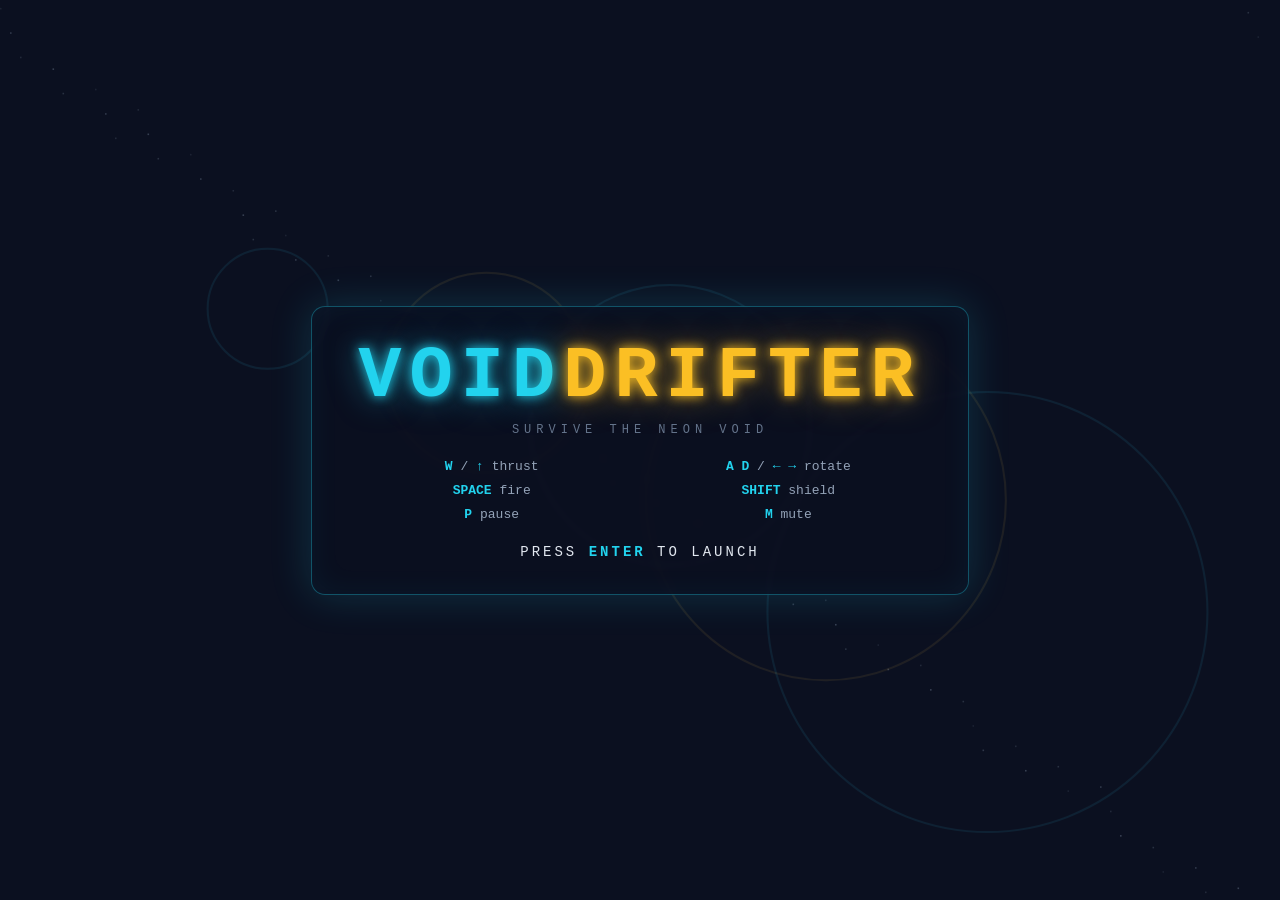
==== game/index.html @ c1f7c25c "VOID DRIFTER: original neon arcade game, 10 waves + guardian boss" ====
<!DOCTYPE html>
<html lang="en">
<head>
<meta charset="utf-8">
<meta name="viewport" content="width=device-width,initial-scale=1,user-scalable=no">
<title>VOID DRIFTER</title>
<link rel="stylesheet" href="styles.css">
</head>
<body>
<canvas id="game"></canvas>

<div id="hud">
  <div class="hud-row">
    <div class="hud-block">
      <div class="hud-label">HULL</div>
      <div class="bar"><div id="hull-fill" class="bar-fill hull"></div></div>
    </div>
    <div class="hud-block">
      <div class="hud-label">SHIELD</div>
      <div class="bar"><div id="shield-fill" class="bar-fill shield"></div></div>
    </div>
    <div class="hud-spacer"></div>
    <div class="hud-stat">SCORE <span id="score">0</span></div>
    <div class="hud-stat">CRYSTALS <span id="crystals">0</span></div>
    <div class="hud-stat">WAVE <span id="wave">1</span></div>
  </div>
  <div id="boss-wrap" class="boss-wrap" style="display:none">
    <div class="hud-label">GUARDIAN</div>
    <div class="bar boss"><div id="boss-fill" class="bar-fill boss"></div></div>
  </div>
</div>

<div id="warning"></div>
<div id="overlay"></div>

<script src="input.js"></script>
<script src="audio.js"></script>
<script src="particles.js"></script>
<script src="entities.js"></script>
<script src="waves.js"></script>
<script src="hud.js"></script>
<script src="states.js"></script>
<script src="game.js"></script>
</body>
</html>
---- game/styles.css ----
:root{
  --bg:#0b1020;
  --cyan:#22d3ee;
  --amber:#fbbf24;
  --magenta:#e879f9;
  --pink:#f472b6;
  --dim:#64748b;
}
*{margin:0;padding:0;box-sizing:border-box;}
html,body{
  height:100%;
  overflow:hidden;
  background:var(--bg);
  color:#e2e8f0;
  font-family:'Courier New',ui-monospace,monospace;
  -webkit-user-select:none;
  user-select:none;
}
#game{display:block;width:100vw;height:100vh;background:var(--bg);cursor:crosshair;}
.hidden{display:none !important;}

#hud{
  position:fixed;
  inset:0;
  pointer-events:none;
  padding:16px 20px;
  display:flex;
  flex-direction:column;
  gap:8px;
  font-size:13px;
  letter-spacing:1px;
}
.hud-row{display:flex;align-items:flex-end;gap:18px;}
.hud-block{width:170px;}
.hud-label{font-size:10px;color:var(--dim);margin-bottom:3px;letter-spacing:2px;}
.bar{
  height:10px;
  background:rgba(148,163,184,0.12);
  border:1px solid rgba(148,163,184,0.25);
  border-radius:5px;
  overflow:hidden;
}
.bar-fill{height:100%;width:100%;transition:width .12s linear;}
.bar-fill.hull{background:var(--cyan);box-shadow:0 0 10px var(--cyan);}
.bar-fill.shield{background:var(--magenta);box-shadow:0 0 10px var(--magenta);}
.hud-spacer{flex:1;}
.hud-stat{color:#94a3b8;white-space:nowrap;}
.hud-stat span{color:var(--cyan);font-weight:bold;text-shadow:0 0 8px var(--cyan);}
.boss-wrap{width:min(560px,72vw);align-self:center;margin-top:6px;}
.bar.boss{height:14px;border-color:rgba(232,121,249,0.5);}
.bar-fill.boss{background:linear-gradient(90deg,var(--magenta),var(--amber));box-shadow:0 0 14px var(--magenta);}

#warning{
  position:fixed;
  inset:0;
  pointer-events:none;
  opacity:0;
  background:radial-gradient(circle at center,transparent 42%,rgba(244,63,94,0.55) 100%);
  transition:opacity .15s linear;
}

#overlay{
  position:fixed;
  inset:0;
  display:flex;
  align-items:center;
  justify-content:center;
  pointer-events:none;
}
#overlay.hidden{display:none !important;}
.panel{
  text-align:center;
  padding:34px 46px;
  background:rgba(11,16,32,0.74);
  border:1px solid rgba(34,211,238,0.35);
  border-radius:14px;
  box-shadow:0 0 42px rgba(34,211,238,0.18),inset 0 0 32px rgba(34,211,238,0.06);
  backdrop-filter:blur(3px);
  max-width:92vw;
}
.glow-title{
  font-size:clamp(34px,8vw,72px);
  letter-spacing:8px;
  line-height:1;
  color:var(--cyan);
  text-shadow:0 0 12px var(--cyan),0 0 34px rgba(34,211,238,0.6);
}
.glow-title span{color:var(--amber);text-shadow:0 0 12px var(--amber),0 0 34px rgba(251,191,36,0.6);}
.glow-title.red{color:var(--pink);text-shadow:0 0 12px var(--pink),0 0 34px rgba(244,63,94,0.6);}
.glow-title.amber{color:var(--amber);text-shadow:0 0 12px var(--amber),0 0 34px rgba(251,191,36,0.6);}
.tagline{margin-top:10px;color:var(--dim);letter-spacing:5px;font-size:12px;}
.controls{
  margin:22px 0;
  display:grid;
  grid-template-columns:1fr 1fr;
  gap:9px 30px;
  font-size:13px;
  color:#94a3b8;
}
.controls b{color:var(--cyan);}
.stat{font-size:16px;color:#94a3b8;margin:9px 0;letter-spacing:2px;}
.stat b{color:var(--amber);text-shadow:0 0 10px var(--amber);}
.start-hint{
  margin-top:22px;
  color:#e2e8f0;
  letter-spacing:3px;
  font-size:14px;
  animation:blink 1.1s steps(2,start) infinite;
}
.start-hint b{color:var(--cyan);}
@keyframes blink{50%{opacity:0.3;}}
.banner{
  position:absolute;
  top:26%;
  font-size:clamp(24px,5vw,44px);
  letter-spacing:10px;
  color:var(--cyan);
  text-shadow:0 0 14px var(--cyan),0 0 40px rgba(34,211,238,0.7);
  animation:pop .4s ease-out;
}
@keyframes pop{from{transform:scale(0.7);opacity:0;}to{transform:scale(1);opacity:1;}}
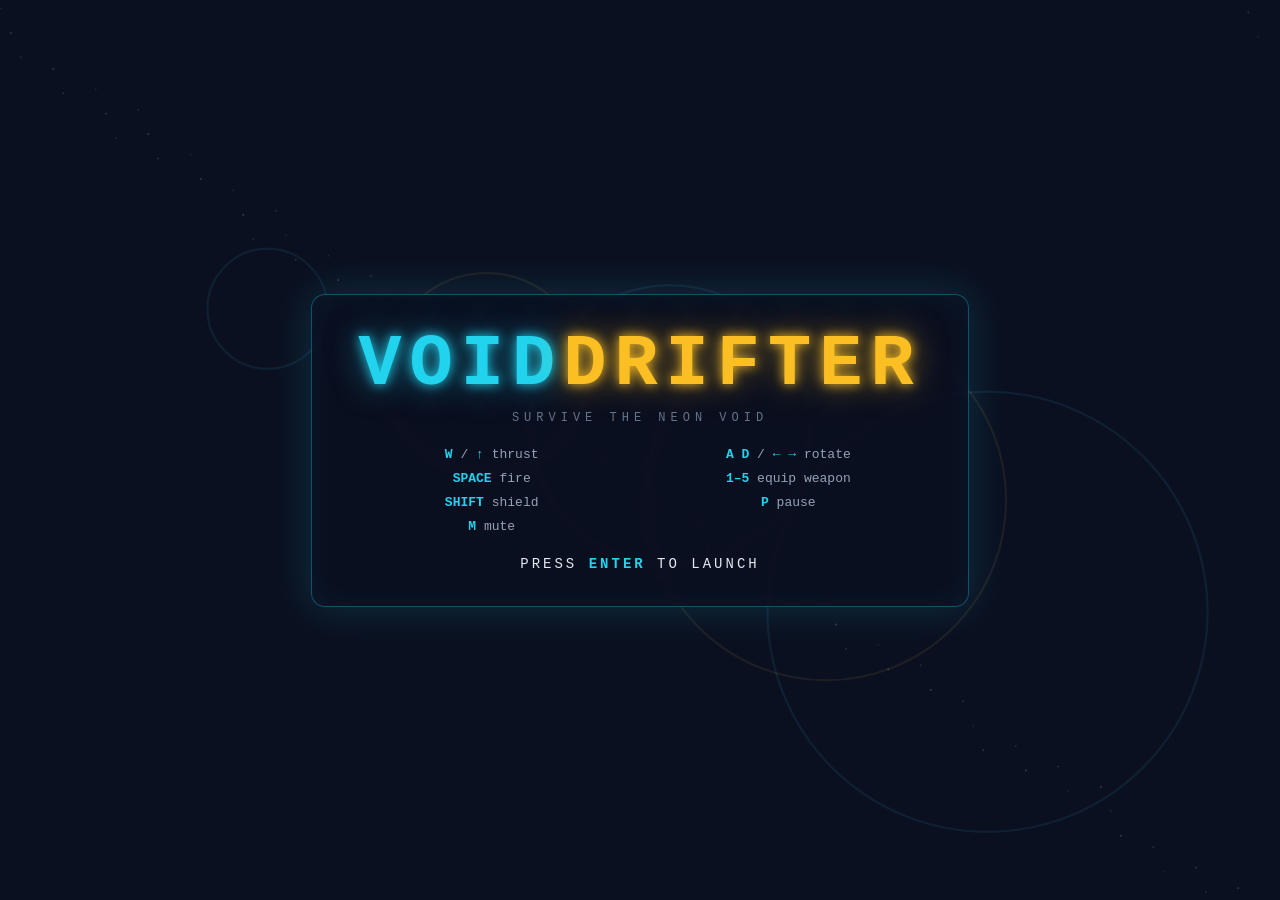
==== commit 986d2b24: "expand1: new archetypes, 3 bosses, upgrade shop" ====
--- a/game/index.html
+++ b/game/index.html
@@ -25,7 +25,7 @@
     <div class="hud-stat">WAVE <span id="wave">1</span></div>
   </div>
   <div id="boss-wrap" class="boss-wrap" style="display:none">
-    <div class="hud-label">GUARDIAN</div>
+    <div id="boss-name" class="hud-label">BOSS</div>
     <div class="bar boss"><div id="boss-fill" class="bar-fill boss"></div></div>
   </div>
 </div>
@@ -38,6 +38,7 @@
 <script src="particles.js"></script>
 <script src="entities.js"></script>
 <script src="waves.js"></script>
+<script src="upgrade.js"></script>
 <script src="hud.js"></script>
 <script src="states.js"></script>
 <script src="game.js"></script>
--- a/game/styles.css
+++ b/game/styles.css
@@ -119,3 +119,17 @@
   animation:pop .4s ease-out;
 }
 @keyframes pop{from{transform:scale(0.7);opacity:0;}to{transform:scale(1);opacity:1;}}
+.shop{width:680px;max-height:88vh;overflow:auto;pointer-events:auto;padding:22px 30px;font-size:12px;}
+.shop .glow-title{font-size:clamp(24px,5vw,38px);letter-spacing:4px;}
+.shop-items{text-align:left;margin:14px 0;display:grid;gap:10px;}
+.shop-items p{padding:8px 12px;border-left:2px solid var(--cyan);background:rgba(34,211,238,0.06);line-height:1.5;color:#94a3b8;}
+.shop-items b{color:#e2e8f0;}
+.shop-message{min-height:28px;padding:9px 0;color:var(--amber);}
+.hud-row{flex-wrap:wrap;gap:10px 16px;}
+#boss-name{color:#e2e8f0;line-height:1.4;}
+@media(max-width:700px){
+  #hud{padding:10px;font-size:10px;letter-spacing:0;}
+  .hud-block{width:100px;}.hud-spacer{display:none;}
+  .boss-wrap{width:90vw;}.shop{padding:16px;max-height:80vh;}
+  .shop .stat{font-size:12px;}.shop-items{gap:4px;}
+}
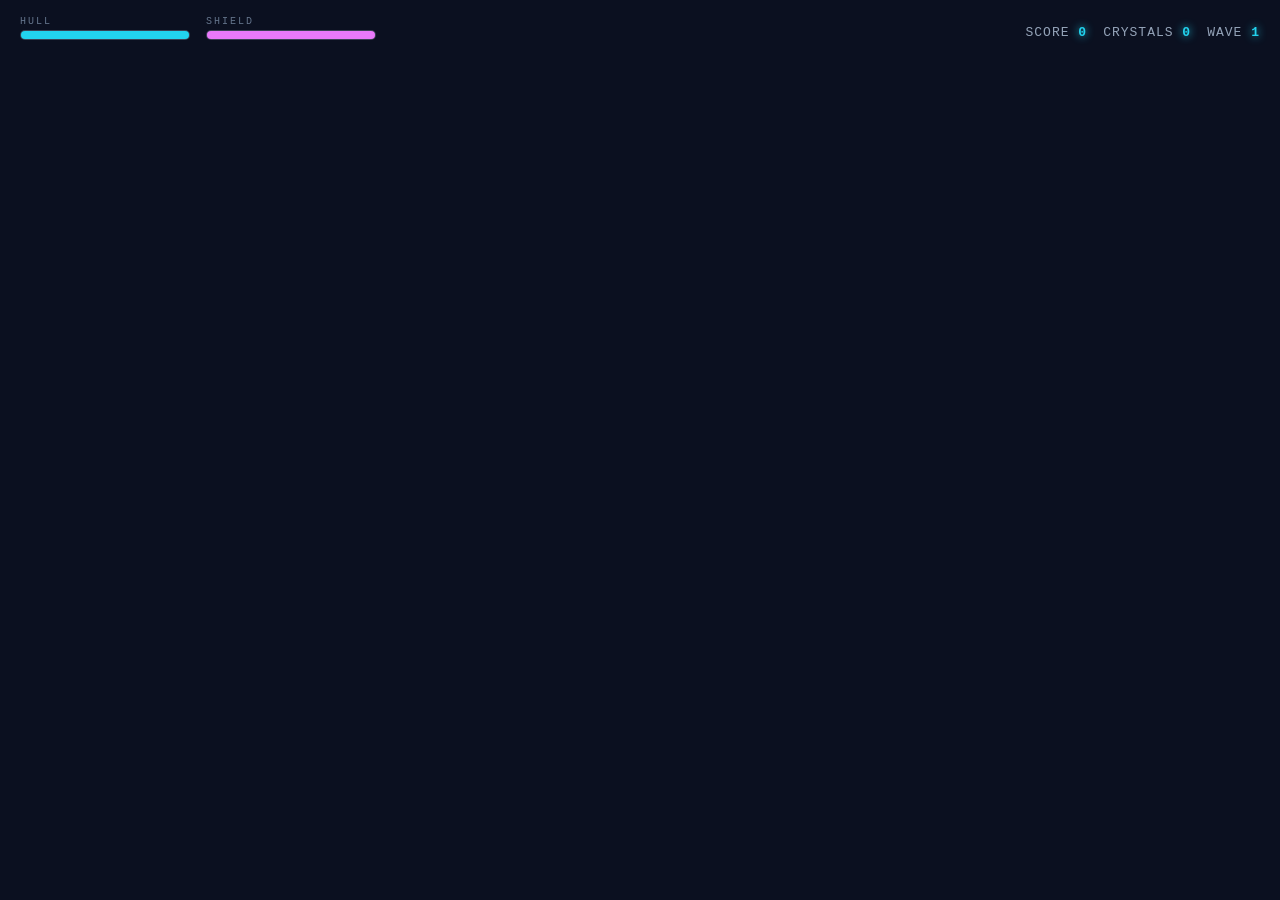
==== commit 6b30a28a: "expand2 partial: hud/music/menus/settings/storage" ====
--- a/game/index.html
+++ b/game/index.html
@@ -33,14 +33,14 @@
 <div id="warning"></div>
 <div id="overlay"></div>
 
-<script src="input.js"></script>
-<script src="audio.js"></script>
-<script src="particles.js"></script>
-<script src="entities.js"></script>
-<script src="waves.js"></script>
-<script src="upgrade.js"></script>
-<script src="hud.js"></script>
-<script src="states.js"></script>
-<script src="game.js"></script>
+<!-- Native ES modules; bootstrap declares the complete dependency graph. -->
+<!-- All visuals are drawn locally, without image or font requests. -->
+<!-- Audio starts only after a launch or another explicit interaction. -->
+<!-- Capture routes: ?shot=title|play|boss|gameover&seed=1234 -->
+<!-- A capture freezes after two renders and exposes window.__shotReady. -->
+<!-- Keyboard and accessible buttons share the same state transitions. -->
+<!-- Flight records and preferences are stored only on this device. -->
+<!-- The simulation uses a fixed 60 Hz step on every display. -->
+<script type="module" src="bootstrap.js"></script>
 </body>
 </html>
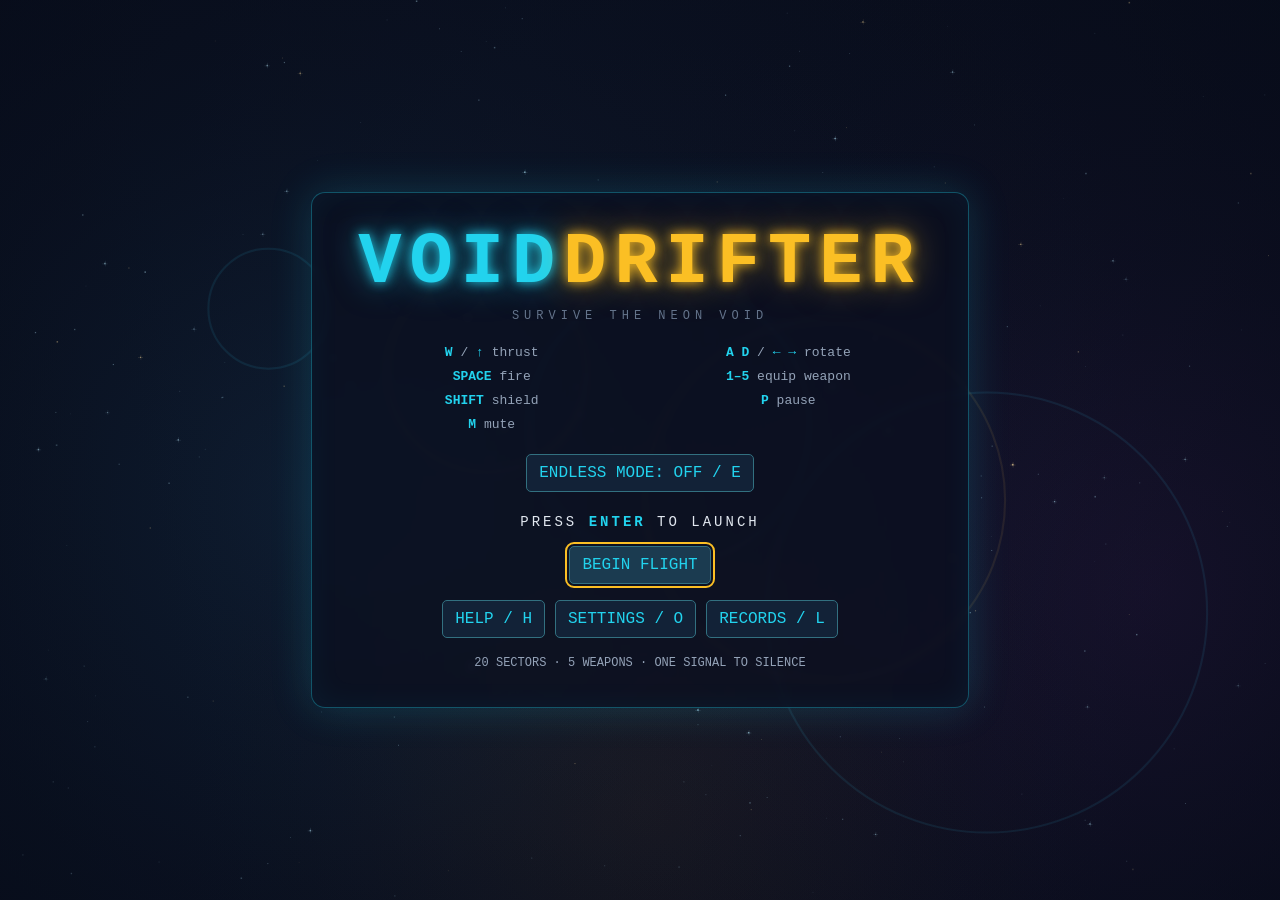
==== commit acff38ec: "polish: early-wave ramp, sniper telegraph, HUD hierarchy, boss pulse, parallax stars" ====
--- a/game/index.html
+++ b/game/index.html
@@ -20,13 +20,25 @@
       <div class="bar"><div id="shield-fill" class="bar-fill shield"></div></div>
     </div>
     <div class="hud-spacer"></div>
-    <div class="hud-stat">SCORE <span id="score">0</span></div>
     <div class="hud-stat">CRYSTALS <span id="crystals">0</span></div>
-    <div class="hud-stat">WAVE <span id="wave">1</span></div>
+    <div class="hud-stat">WAVE <span id="wave">1/20</span></div>
+  </div>
+  <div id="score-wrap">
+    <div class="hud-label">SCORE</div>
+    <div id="score">0</div>
+    <div id="combo"></div>
   </div>
   <div id="boss-wrap" class="boss-wrap" style="display:none">
     <div id="boss-name" class="hud-label">BOSS</div>
     <div class="bar boss"><div id="boss-fill" class="bar-fill boss"></div></div>
+  </div>
+  <div id="weapon-bar" aria-label="Weapon bar">
+    <span class="weapon-slot" id="weapon-0">1 PULSE</span>
+    <span class="weapon-slot" id="weapon-1">2 SCATTER</span>
+    <span class="weapon-slot" id="weapon-2">3 LANCE</span>
+    <span class="weapon-slot" id="weapon-3">4 SWARM</span>
+    <span class="weapon-slot" id="weapon-4">5 RAIL</span>
+    <span class="weapon-tier" id="weapon-tier">T1</span>
   </div>
 </div>
 
--- a/game/styles.css
+++ b/game/styles.css
@@ -46,9 +46,51 @@
 .hud-spacer{flex:1;}
 .hud-stat{color:#94a3b8;white-space:nowrap;}
 .hud-stat span{color:var(--cyan);font-weight:bold;text-shadow:0 0 8px var(--cyan);}
-.boss-wrap{width:min(560px,72vw);align-self:center;margin-top:6px;}
+#score-wrap{
+  position:absolute;
+  top:6px;
+  left:50%;
+  transform:translateX(-50%);
+  text-align:center;
+  line-height:1;
+}
+#score-wrap .hud-label{margin-bottom:4px;color:#67e8f9;}
+#score{
+  font-size:clamp(32px,4.6vw,52px);
+  font-weight:bold;
+  letter-spacing:3px;
+  color:var(--cyan);
+  text-shadow:0 0 12px var(--cyan),0 0 34px rgba(34,211,238,0.75);
+}
+#combo{min-height:14px;margin-top:3px;font-size:11px;letter-spacing:2px;color:var(--amber);text-shadow:0 0 8px rgba(251,191,36,0.7);}
+.boss-wrap{position:absolute;top:88px;left:50%;transform:translateX(-50%);width:min(560px,72vw);}
 .bar.boss{height:14px;border-color:rgba(232,121,249,0.5);}
 .bar-fill.boss{background:linear-gradient(90deg,var(--magenta),var(--amber));box-shadow:0 0 14px var(--magenta);}
+#weapon-bar{
+  position:absolute;
+  bottom:14px;
+  left:50%;
+  transform:translateX(-50%);
+  display:flex;
+  align-items:center;
+  gap:6px;
+  padding:6px 10px;
+  border:1px solid rgba(34,211,238,0.22);
+  border-radius:8px;
+  background:rgba(11,16,32,0.55);
+  white-space:nowrap;
+}
+.weapon-slot{
+  padding:3px 7px;
+  border:1px solid rgba(148,163,184,0.22);
+  border-radius:4px;
+  color:#475569;
+  font-size:11px;
+  letter-spacing:1px;
+}
+.weapon-slot.owned{color:#94a3b8;border-color:rgba(148,163,184,0.5);}
+.weapon-slot.active{color:var(--cyan);border-color:var(--cyan);background:rgba(34,211,238,0.14);box-shadow:0 0 12px rgba(34,211,238,0.45);text-shadow:0 0 8px var(--cyan);}
+.weapon-tier{color:var(--amber);font-size:11px;font-weight:bold;letter-spacing:1px;}
 
 #warning{
   position:fixed;
@@ -126,10 +168,39 @@
 .shop-items b{color:#e2e8f0;}
 .shop-message{min-height:28px;padding:9px 0;color:var(--amber);}
 .hud-row{flex-wrap:wrap;gap:10px 16px;}
+.panel{pointer-events:auto;max-height:92vh;overflow:auto;}
+button{font:inherit;color:var(--cyan);background:#122237;border:1px solid #327080;border-radius:5px;padding:9px 12px;cursor:pointer;}
+button:hover,button:focus-visible{background:#1b3b50;outline:2px solid var(--amber);outline-offset:2px;}
+.menu-actions{display:flex;flex-wrap:wrap;align-items:center;justify-content:center;gap:10px;margin:16px 0;}
+.menu{width:min(1000px,92vw);}
+.menu-title{font-size:clamp(24px,4vw,42px);color:var(--cyan);margin:12px 0;}
+.eyebrow,.muted,.title-footer{color:#94a3b8;font-size:12px;line-height:1.6;}
+.bestiary-grid{display:grid;grid-template-columns:repeat(3,minmax(0,1fr));gap:16px;margin-top:20px;}
+.enemy-card,.weapon-guide article{text-align:left;border:1px solid var(--item-color);padding:14px;line-height:1.5;}
+.enemy-card canvas{display:block;max-width:100%;margin:auto;}
+.enemy-card h2,.weapon-guide h3{color:var(--item-color);}
+.enemy-intel,.enemy-detail{font-size:12px;color:#94a3b8;margin:10px 0;}
+.tactic{color:var(--amber);margin:10px 0;}
+.field-manual{margin:16px 0;text-align:left;line-height:1.6;}
+.field-manual summary{cursor:pointer;color:var(--cyan);}
+.weapon-guide{display:grid;gap:12px;margin-top:12px;}
+.setting-row{display:flex;align-items:center;justify-content:space-between;gap:20px;margin:24px 0 8px;text-align:left;}
+.setting-row input{accent-color:var(--cyan);}
+.setting-note{color:#94a3b8;font-size:12px;text-align:left;}
+.records{margin:20px 0;}.records h2{font-size:15px;color:var(--cyan);margin-bottom:12px;}
+table{width:100%;border-collapse:collapse;text-align:left;font-size:12px;}
+td,th{padding:7px;border-bottom:1px solid #263751;}.improved{color:#4ade80;}
+.comparison{margin:10px 0;}.capture *{animation:none!important;transition:none!important;}
+@media(max-width:700px){.bestiary-grid{grid-template-columns:1fr;}.panel{padding:20px;}.setting-row{flex-wrap:wrap;}}
 #boss-name{color:#e2e8f0;line-height:1.4;}
 @media(max-width:700px){
   #hud{padding:10px;font-size:10px;letter-spacing:0;}
   .hud-block{width:100px;}.hud-spacer{display:none;}
-  .boss-wrap{width:90vw;}.shop{padding:16px;max-height:80vh;}
+  #score{font-size:32px;letter-spacing:1px;}
+  .boss-wrap{top:78px;width:90vw;}
+  #weapon-bar{gap:2px;padding:4px 5px;bottom:8px;}
+  .weapon-slot{font-size:8px;padding:2px 3px;letter-spacing:0;}
+  .weapon-tier{font-size:9px;}
+  .shop{padding:16px;max-height:80vh;}
   .shop .stat{font-size:12px;}.shop-items{gap:4px;}
 }
